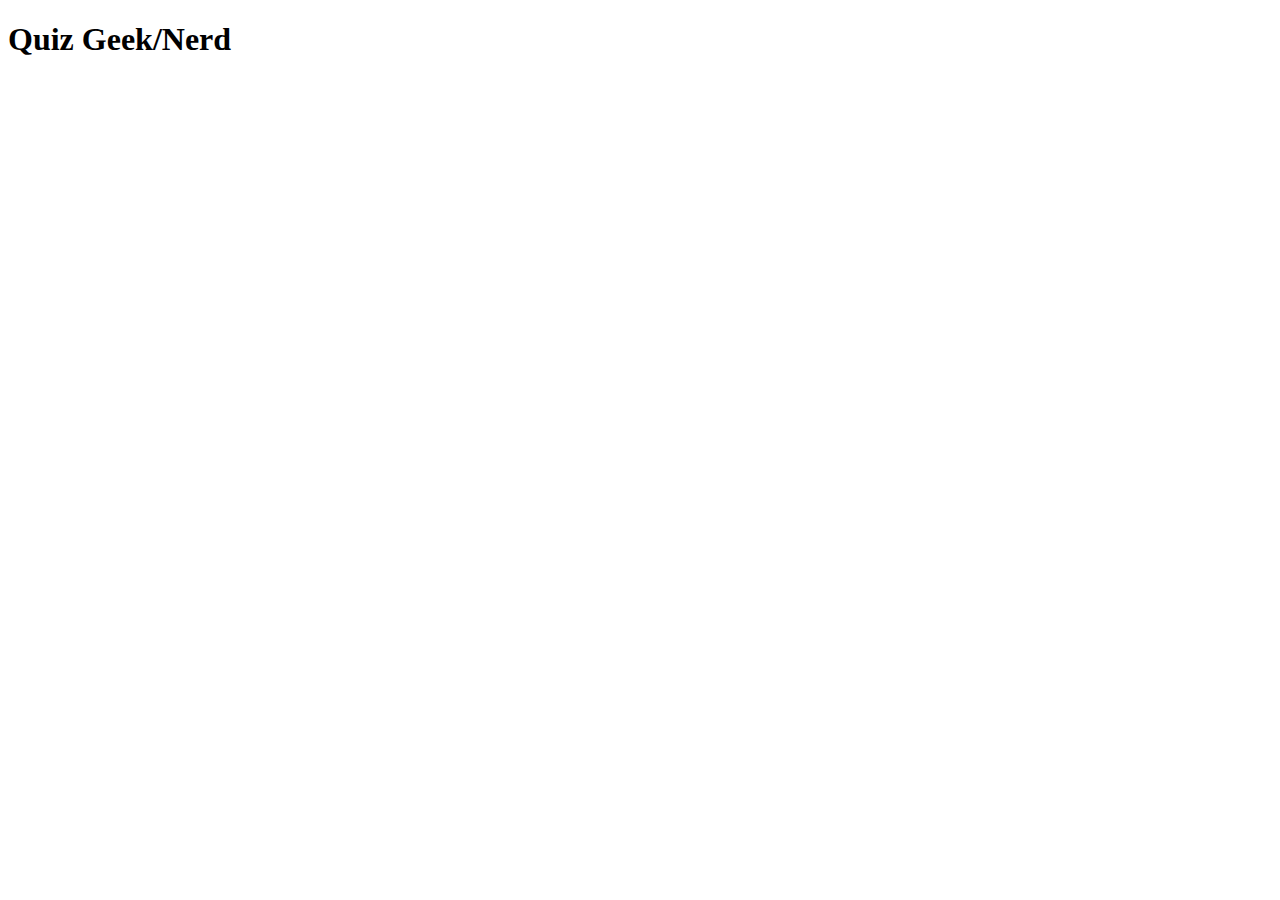
==== index.html @ 2c2b1725 "Update index" ====
<!DOCTYPE html>
<html lang="pt-br">
    <head>
        <meta charset="UTF-8">
        <link rel="stylesheet" href="sytle/style.css">
        <title>Quiz Geek/Nerd</title>
    </head>
    <body>
        <h1>Quiz Geek/Nerd</h1>

        <script src="./script/app.js"></script>
    </body>
</html>
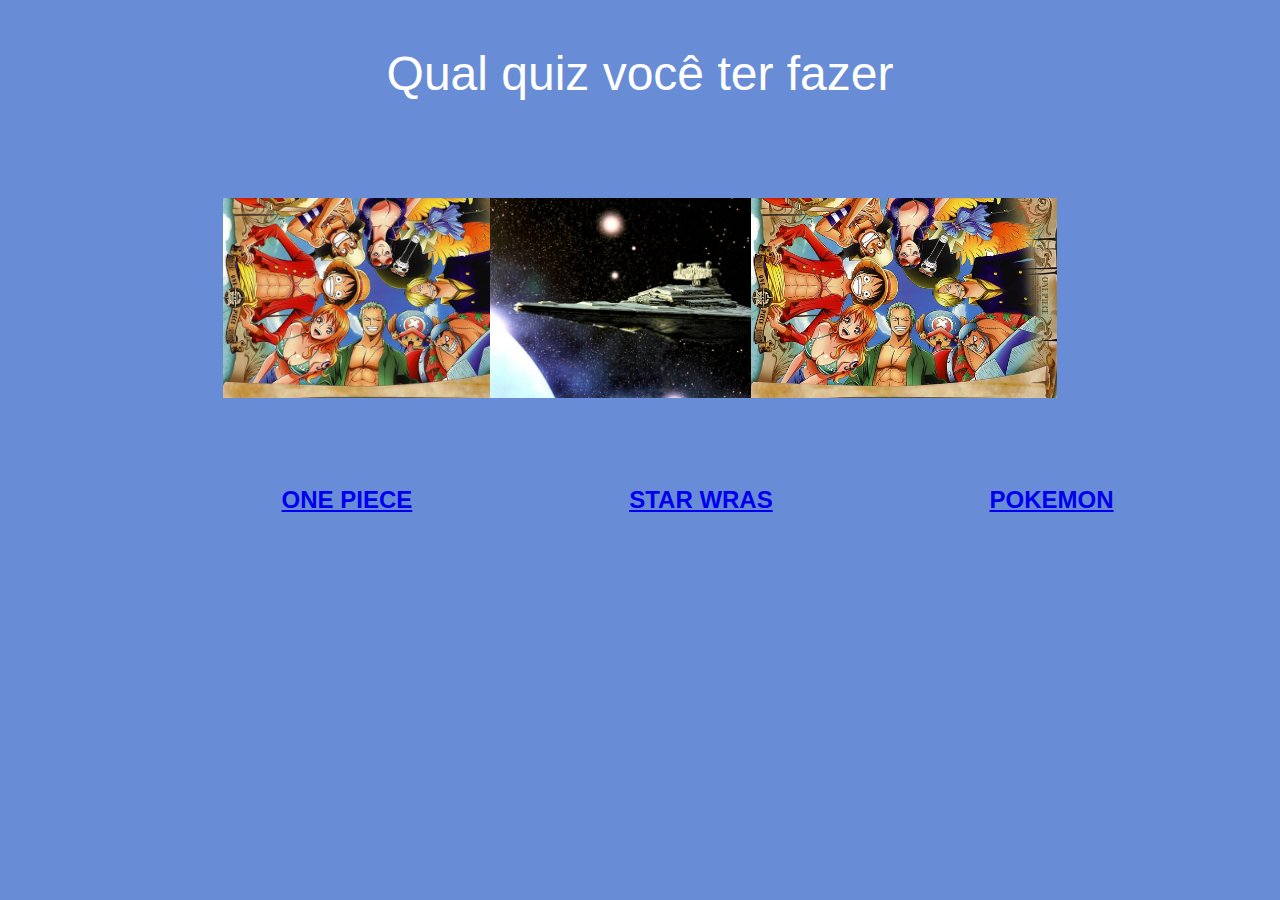
==== commit 98f43d15: "Update" ====
--- a/index.html
+++ b/index.html
@@ -1,13 +1,51 @@
 <!DOCTYPE html>
 <html lang="pt-br">
-    <head>
-        <meta charset="UTF-8">
-        <link rel="stylesheet" href="sytle/style.css">
-        <title>Quiz Geek/Nerd</title>
-    </head>
-    <body>
-        <h1>Quiz Geek/Nerd</h1>
+<head>
+    <meta charset="UTF-8">
+    <meta name="viewport" content="width=device-width, initial-scale=1.0">
+    <link rel="stylesheet" href="style-main/style.css">
+    <link rel="stylesheet" href="style-main/reset.css">
+    <title>Quiz-Geek/Need</title>
+</head>
+<body>
+    <main class="projetos">
+            <h2 class="titulo-projetos">Qual quiz você ter fazer</h2>
 
-        <script src="./script/app.js"></script>
-    </body>
+            <div class="conteiner-proj">
+               
+                <div class="cads-quiz" >
+                    <img src="img/one-piece-2.jpg" alt="one-piece">
+                    
+                </div>
+           
+                <div class="cads-quiz" >
+                    <img src="img/star-wars612x612.jpg" alt="one-piece">
+                    
+                </div>
+
+                <div class="cads-quiz" >
+                    <img src="img/one-piece.jpg" alt="one-piece">
+                    
+                </div>
+            </div>
+
+            <div class="conteiner-links">
+               
+                <span class="link em-breve">
+                    <a href="one-piece/index.html" target="_blank">One piece</a>
+                </span>
+                
+                <span class="link em-breve">
+                    <a href="one-piece/index.html" target="_blank">Star Wras</a>
+                </span>
+
+                <span class="link em-breve">
+                    <a href="one-piece/index.html" target="_blank">Pokemon</a>
+                </span>
+            </div>
+            
+          
+
+    </main>
+</body>
 </html>--- a/style-main/style.css
+++ b/style-main/style.css
@@ -0,0 +1,57 @@
+/*Sessão três// PROJETOS*/
+
+
+.projetos{
+    background:  #1b52bfa9;
+    height: 100vh;
+}
+.titulo-projetos {
+    text-align: center;
+    font-family: sans-serif;
+    font-size: 3em;
+    color: #FFFF;
+    padding-top: 50px;
+}
+.conteiner-proj {
+    display: flex;
+    justify-content: space-between;
+    width: 60vw;
+    margin-top: 60px;
+    margin-left: 20vw;
+}
+
+.conteiner-links  {
+    display: flex;
+    text-align: center;
+    justify-content: space-between;
+    width: 65vw;
+    margin-left: 22vw;
+}
+
+.link {
+    display: block;
+    font-family: sans-serif;
+    font-size: 1.3em;
+    color: #FFFF;
+}
+
+.cads-quiz {
+    display: flex;
+    justify-content: center;
+    width: 200px;
+    height: 200px;
+    margin: 40px 20px;
+    transition: 1s;
+}
+.cads-quiz:hover {
+    transform: scale(1.1);
+}
+
+.em-breve {
+    font-family: 'Noto Sans', sans-serif;
+    font-size: 1.5em;
+    font-weight: bold;
+    padding-top: 50px;
+    text-transform: uppercase;
+}
+
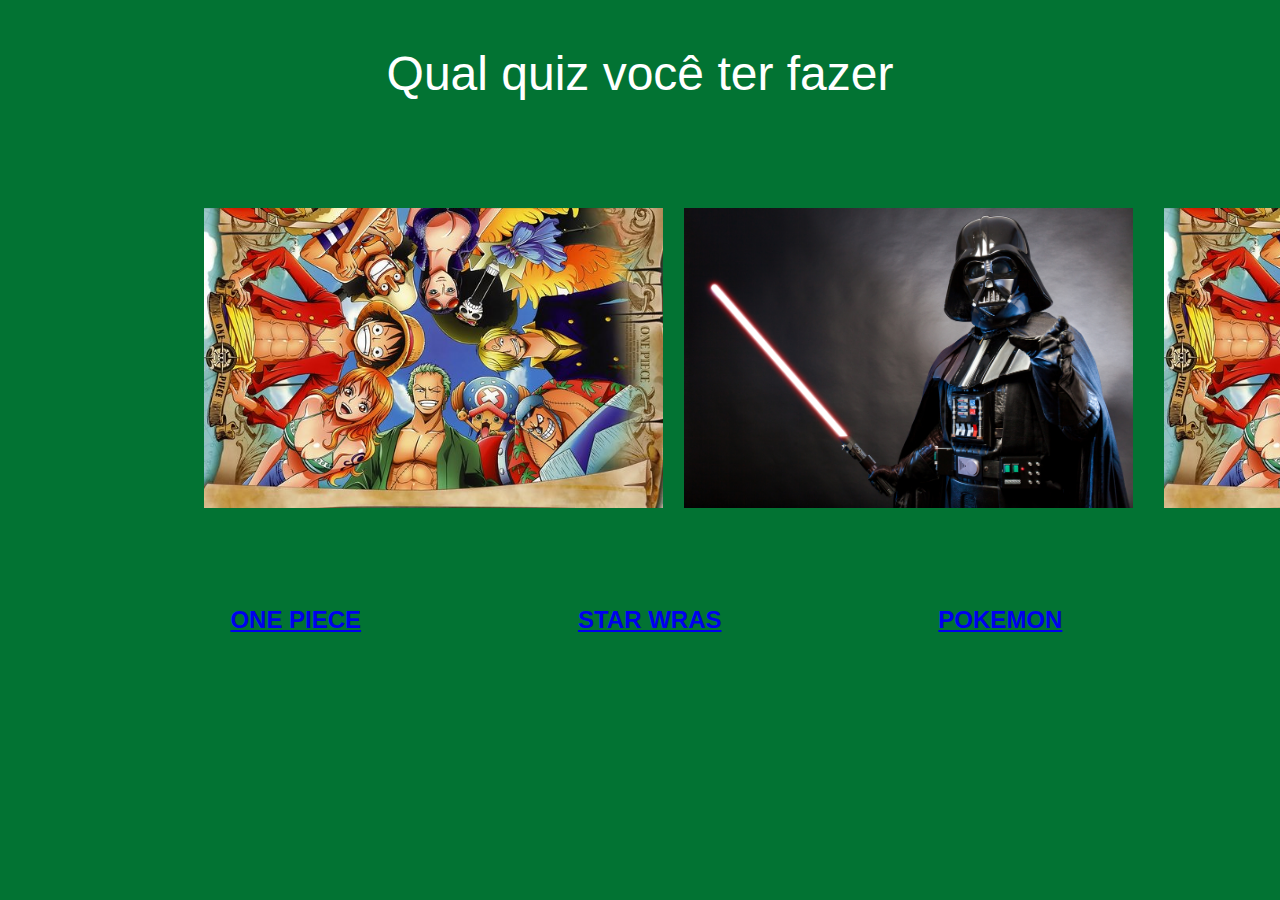
==== commit a158f509: "Update" ====
--- a/index.html
+++ b/index.html
@@ -14,18 +14,15 @@
             <div class="conteiner-proj">
                
                 <div class="cads-quiz" >
-                    <img src="img/one-piece-2.jpg" alt="one-piece">
-                    
+                    <img src="img/one-piece.jpg" alt="one-piece">
                 </div>
            
                 <div class="cads-quiz" >
-                    <img src="img/star-wars612x612.jpg" alt="one-piece">
-                    
+                    <img src="img/Vader.jpg" alt="one-piece">
                 </div>
 
                 <div class="cads-quiz" >
                     <img src="img/one-piece.jpg" alt="one-piece">
-                    
                 </div>
             </div>
 
--- a/style-main/style.css
+++ b/style-main/style.css
@@ -1,8 +1,8 @@
 /*Sessão três// PROJETOS*/
-
+/*background:  #1b52bfa9*/
 
 .projetos{
-    background:  #1b52bfa9;
+    background: #027333;
     height: 100vh;
 }
 .titulo-projetos {
@@ -17,7 +17,8 @@
     justify-content: space-between;
     width: 60vw;
     margin-top: 60px;
-    margin-left: 20vw;
+    margin-left: 12vw;
+    max-width: 400px;
 }
 
 .conteiner-links  {
@@ -25,7 +26,7 @@
     text-align: center;
     justify-content: space-between;
     width: 65vw;
-    margin-left: 22vw;
+    margin-left: 18vw;
 }
 
 .link {
@@ -33,15 +34,18 @@
     font-family: sans-serif;
     font-size: 1.3em;
     color: #FFFF;
+    max-width: 400px;
 }
 
 .cads-quiz {
     display: flex;
-    justify-content: center;
-    width: 200px;
-    height: 200px;
-    margin: 40px 20px;
+    justify-content: space-between;
+    width: 300px;
+    height: 300px;
+    padding: 50px;
+    margin-right: 80px;
     transition: 1s;
+    
 }
 .cads-quiz:hover {
     transform: scale(1.1);
@@ -53,5 +57,6 @@
     font-weight: bold;
     padding-top: 50px;
     text-transform: uppercase;
+    max-width: 400px;
 }
 
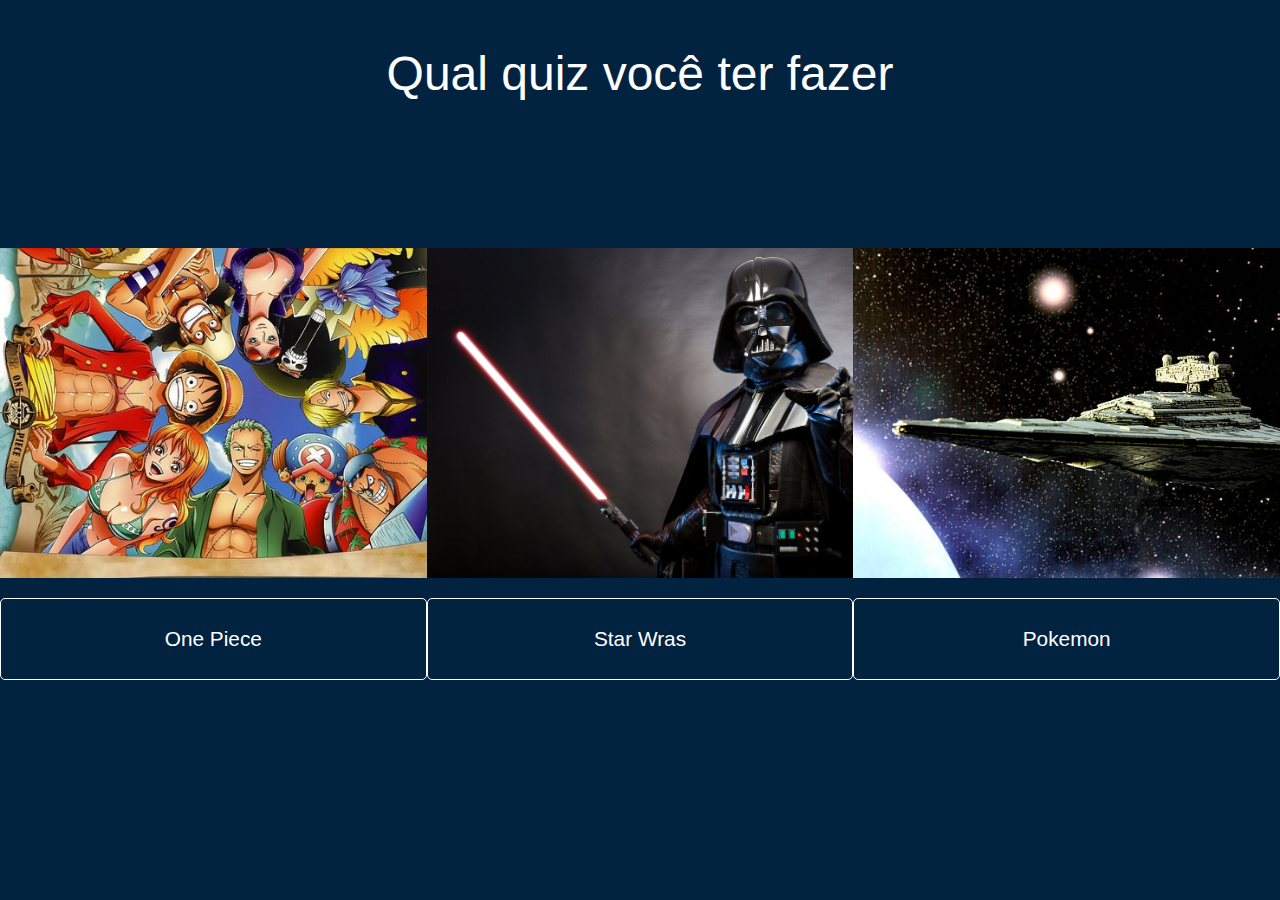
==== commit 8fda345d: "Update" ====
--- a/index.html
+++ b/index.html
@@ -1,48 +1,39 @@
 <!DOCTYPE html>
 <html lang="pt-br">
-<head>
-    <meta charset="UTF-8">
-    <meta name="viewport" content="width=device-width, initial-scale=1.0">
-    <link rel="stylesheet" href="style-main/style.css">
-    <link rel="stylesheet" href="style-main/reset.css">
-    <title>Quiz-Geek/Need</title>
-</head>
-<body>
-    <main class="projetos">
-            <h2 class="titulo-projetos">Qual quiz você ter fazer</h2>
+    <head>
+        <meta charset="UTF-8">
+        <meta name="viewport" content="width=device-width, initial-scale=1.0">
+        <link rel="stylesheet" href="style-main/style.css">
+        <link rel="stylesheet" href="style-main/reset.css">
+        <title>Quiz-Geek/Need</title>
+    </head>
+    <body>
+        <h2 class="titulo">Qual quiz você ter fazer</h2>
 
-            <div class="conteiner-proj">
-               
-                <div class="cads-quiz" >
-                    <img src="img/one-piece.jpg" alt="one-piece">
-                </div>
-           
-                <div class="cads-quiz" >
-                    <img src="img/Vader.jpg" alt="one-piece">
-                </div>
+        <div class="conteiner-img">
+            <div class="card-header">
+                <img src="img/one-piece.jpg" alt="">
+            </div>
+            <div class="card-header">
+                <img src="img/Vader.jpg" alt="">
+            </div>
+            <div class="card-header">
+                <img src="img/star-wars612x612.jpg" alt="">
+            </div>
+        </div>
 
-                <div class="cads-quiz" >
-                    <img src="img/one-piece.jpg" alt="one-piece">
-                </div>
+        <div class="conteiner">
+            <div class="card-body">
+                <a class="card-body-a" href="one-piece/index.html" target="_blank">One Piece</a>
             </div>
 
-            <div class="conteiner-links">
-               
-                <span class="link em-breve">
-                    <a href="one-piece/index.html" target="_blank">One piece</a>
-                </span>
-                
-                <span class="link em-breve">
-                    <a href="one-piece/index.html" target="_blank">Star Wras</a>
-                </span>
+            <div class="card-body">
+                <a class="card-body-a" href="star-wars/index.html" target="_blank">Star Wras</a>
+            </div>
 
-                <span class="link em-breve">
-                    <a href="one-piece/index.html" target="_blank">Pokemon</a>
-                </span>
+            <div class="card-body">
+                <a class="card-body-a" href="#">Pokemon</a>
             </div>
-            
-          
-
-    </main>
-</body>
+        </div>
+    </body>
 </html>--- a/style-main/style.css
+++ b/style-main/style.css
@@ -1,62 +1,47 @@
-/*Sessão três// PROJETOS*/
-/*background:  #1b52bfa9*/
+body {
+    background: #012340;
+}
 
-.projetos{
-    background: #027333;
-    height: 100vh;
-}
-.titulo-projetos {
+.titulo {
     text-align: center;
-    font-family: sans-serif;
+    font-family: Arial, Helvetica, sans-serif;
     font-size: 3em;
     color: #FFFF;
-    padding-top: 50px;
-}
-.conteiner-proj {
-    display: flex;
-    justify-content: space-between;
-    width: 60vw;
-    margin-top: 60px;
-    margin-left: 12vw;
-    max-width: 400px;
+    padding: 50px;
+    padding-bottom: 150px;
 }
 
-.conteiner-links  {
+.conteiner-img {
     display: flex;
-    text-align: center;
-    justify-content: space-between;
-    width: 65vw;
-    margin-left: 18vw;
+    justify-content: space-evenly;
+    margin-bottom: 20px; 
+}
+.conteiner {
+    display: flex;
+    justify-content: space-evenly;
 }
 
-.link {
-    display: block;
+.card-header {
+    display: flex;
+    max-width: 500px;
+    min-width: 200px;
+    width: 500px;
+    height: 330px;
+}
+.card-body {
+    text-align: center;
+    max-width: 500px;
+    min-width: 200px;
+    width: 500px;
+    padding-top: 30px;
+    height: 50px;
+    border: 1px solid white;
+    border-radius: 5px;
+}
+
+.card-body-a {
+    color: white;
     font-family: sans-serif;
     font-size: 1.3em;
-    color: #FFFF;
-    max-width: 400px;
-}
-
-.cads-quiz {
-    display: flex;
-    justify-content: space-between;
-    width: 300px;
-    height: 300px;
-    padding: 50px;
-    margin-right: 80px;
-    transition: 1s;
-    
-}
-.cads-quiz:hover {
-    transform: scale(1.1);
-}
-
-.em-breve {
-    font-family: 'Noto Sans', sans-serif;
-    font-size: 1.5em;
-    font-weight: bold;
-    padding-top: 50px;
-    text-transform: uppercase;
-    max-width: 400px;
-}
-
+    text-decoration: none;
+}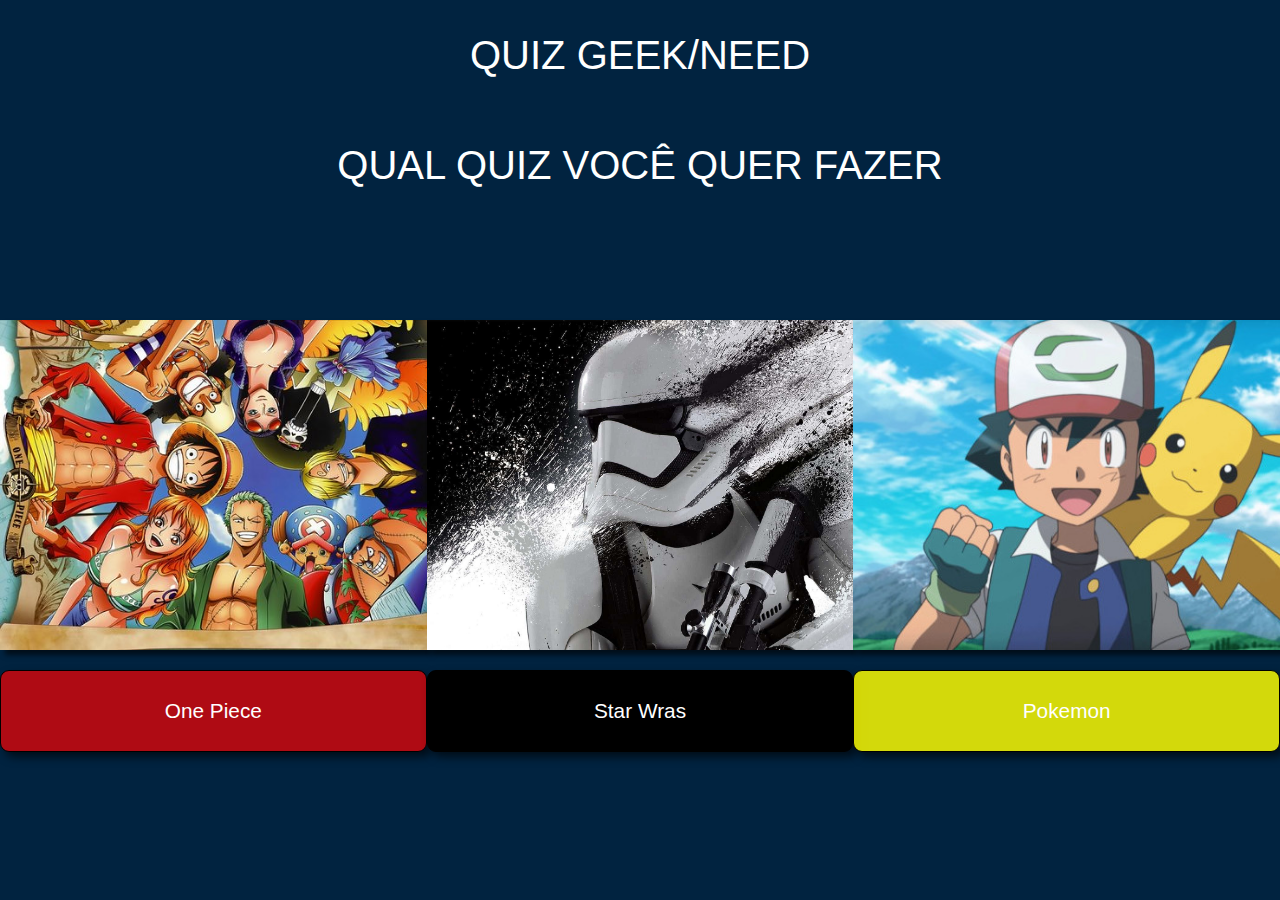
==== commit 5fcf77ee: "Update" ====
--- a/index.html
+++ b/index.html
@@ -8,31 +8,32 @@
         <title>Quiz-Geek/Need</title>
     </head>
     <body>
-        <h2 class="titulo">Qual quiz você ter fazer</h2>
+        <h1 class="titulo">Quiz Geek/Need</h1>
+        <h2 class="titulo">Qual quiz você quer fazer</h2>
 
         <div class="conteiner-img">
             <div class="card-header">
-                <img src="img/one-piece.jpg" alt="">
+                <img src="img/one-piece.jpg" alt="imagem one-piece">
             </div>
             <div class="card-header">
-                <img src="img/Vader.jpg" alt="">
+                <img src="img/star4.jpg" alt="imagem star-wars">
             </div>
             <div class="card-header">
-                <img src="img/star-wars612x612.jpg" alt="">
+                <img src="img/poke09.jpg" alt="imagem pokemon">
             </div>
         </div>
 
         <div class="conteiner">
-            <div class="card-body">
+            <div class="card-body one-piece">
                 <a class="card-body-a" href="one-piece/index.html" target="_blank">One Piece</a>
             </div>
 
-            <div class="card-body">
+            <div class="card-body star-wars">
                 <a class="card-body-a" href="star-wars/index.html" target="_blank">Star Wras</a>
             </div>
 
-            <div class="card-body">
-                <a class="card-body-a" href="#">Pokemon</a>
+            <div class="card-body pokemon">
+                <a class="card-body-a" href="pokemon/index.html" target="_blank">Pokemon</a>
             </div>
         </div>
     </body>
--- a/style-main/style.css
+++ b/style-main/style.css
@@ -5,10 +5,11 @@
 .titulo {
     text-align: center;
     font-family: Arial, Helvetica, sans-serif;
-    font-size: 3em;
+    text-transform: uppercase;
+    font-size: 2.5em;
     color: #FFFF;
-    padding: 50px;
-    padding-bottom: 150px;
+    padding: 35px;
+  
 }
 
 .conteiner-img {
@@ -23,11 +24,18 @@
 
 .card-header {
     display: flex;
-    max-width: 500px;
+    max-width: 900px;
     min-width: 200px;
     width: 500px;
     height: 330px;
+    margin-top: 100px;
+    transition: 1s;
+    box-shadow:  5px 5px 5px rgba(0, 0, 0, 0.603);
 }
+.card-header:hover {
+    transform: scale(1.1);
+}
+
 .card-body {
     text-align: center;
     max-width: 500px;
@@ -35,8 +43,11 @@
     width: 500px;
     padding-top: 30px;
     height: 50px;
-    border: 1px solid white;
-    border-radius: 5px;
+    transition: 1s;
+    box-shadow:  5px 5px 10px  rgba(0, 0, 0, 0.644);
+}
+.card-body:hover {
+    transform: scale(1.1);
 }
 
 .card-body-a {
@@ -44,4 +55,22 @@
     font-family: sans-serif;
     font-size: 1.3em;
     text-decoration: none;
+}
+
+.one-piece {
+    background-color: rgba(255, 0, 0, 0.685);
+    border: 1px solid ;
+    border-radius: 9px;
+}
+
+.star-wars {
+    background-color: black;
+    border: 1px solid;
+    border-radius: 9px;
+}
+
+.pokemon {
+    background-color: rgba(255, 255, 0, 0.829);
+    border: 1px solid;
+    border-radius: 9px; 
 }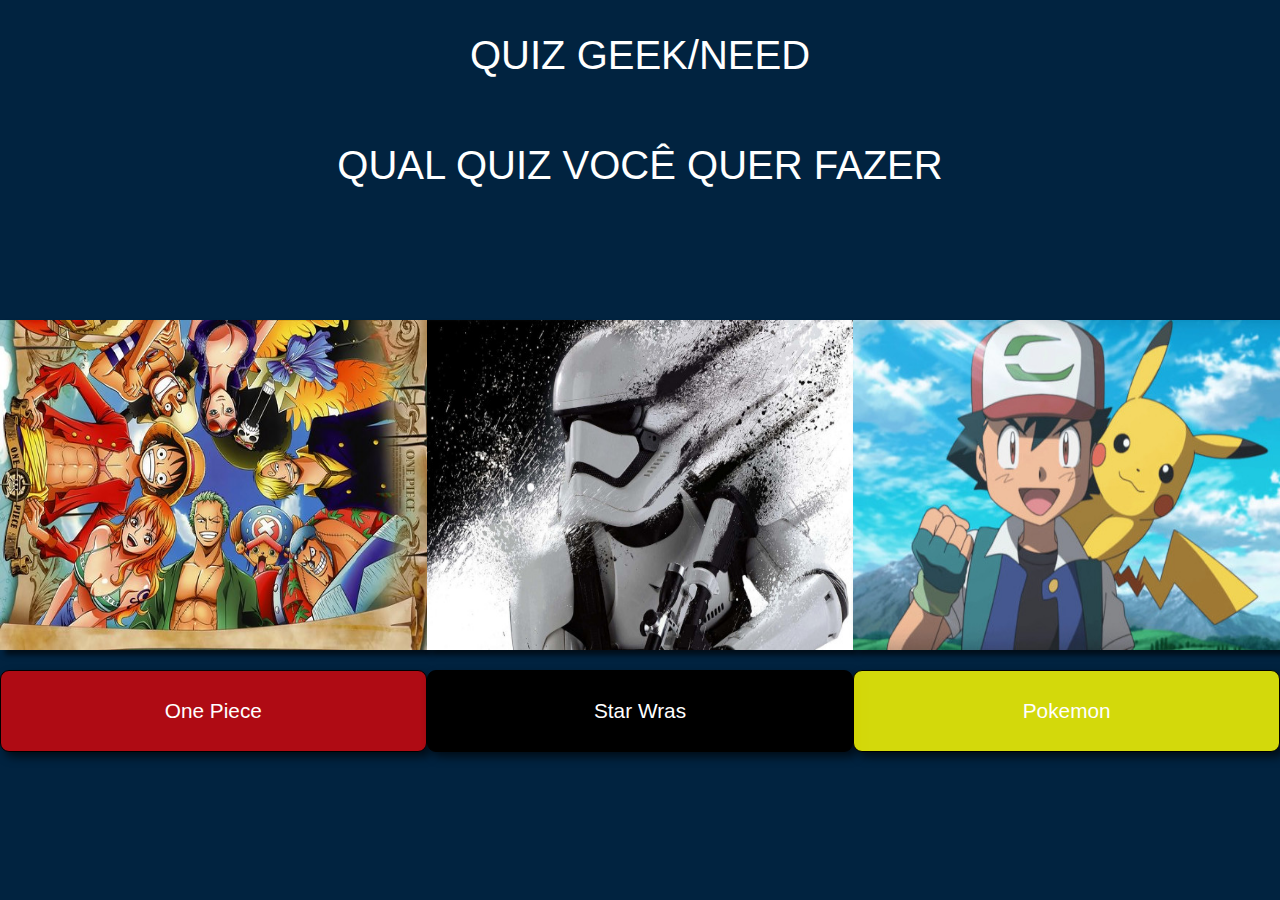
==== commit 6ac8e9e6: "Update" ====
--- a/index.html
+++ b/index.html
@@ -16,7 +16,7 @@
                 <img src="img/one-piece.jpg" alt="imagem one-piece">
             </div>
             <div class="card-header">
-                <img src="img/star4.jpg" alt="imagem star-wars">
+                <img src="img/star0004.jpg" alt="imagem star-wars">
             </div>
             <div class="card-header">
                 <img src="img/poke09.jpg" alt="imagem pokemon">
--- a/style-main/style.css
+++ b/style-main/style.css
@@ -10,6 +10,10 @@
     color: #FFFF;
     padding: 35px;
   
+}
+
+main {
+    
 }
 
 .conteiner-img {
@@ -34,6 +38,10 @@
 }
 .card-header:hover {
     transform: scale(1.1);
+}
+
+img {
+    width: 100%;
 }
 
 .card-body {
@@ -73,4 +81,24 @@
     background-color: rgba(255, 255, 0, 0.829);
     border: 1px solid;
     border-radius: 9px; 
+}
+
+@media (max-width: 960px){
+    img {
+        width: 70vw;
+    }
+    .conteiner-img {
+        display: block;
+        justify-content: space-evenly;
+        margin-bottom: 20px; 
+    }
+    .card-header {
+        display: block;
+        max-width: 900px;
+        min-width: 320px;
+        width: 300px;
+        height: 350px;
+        margin-right: 50px;
+      
+    }
 }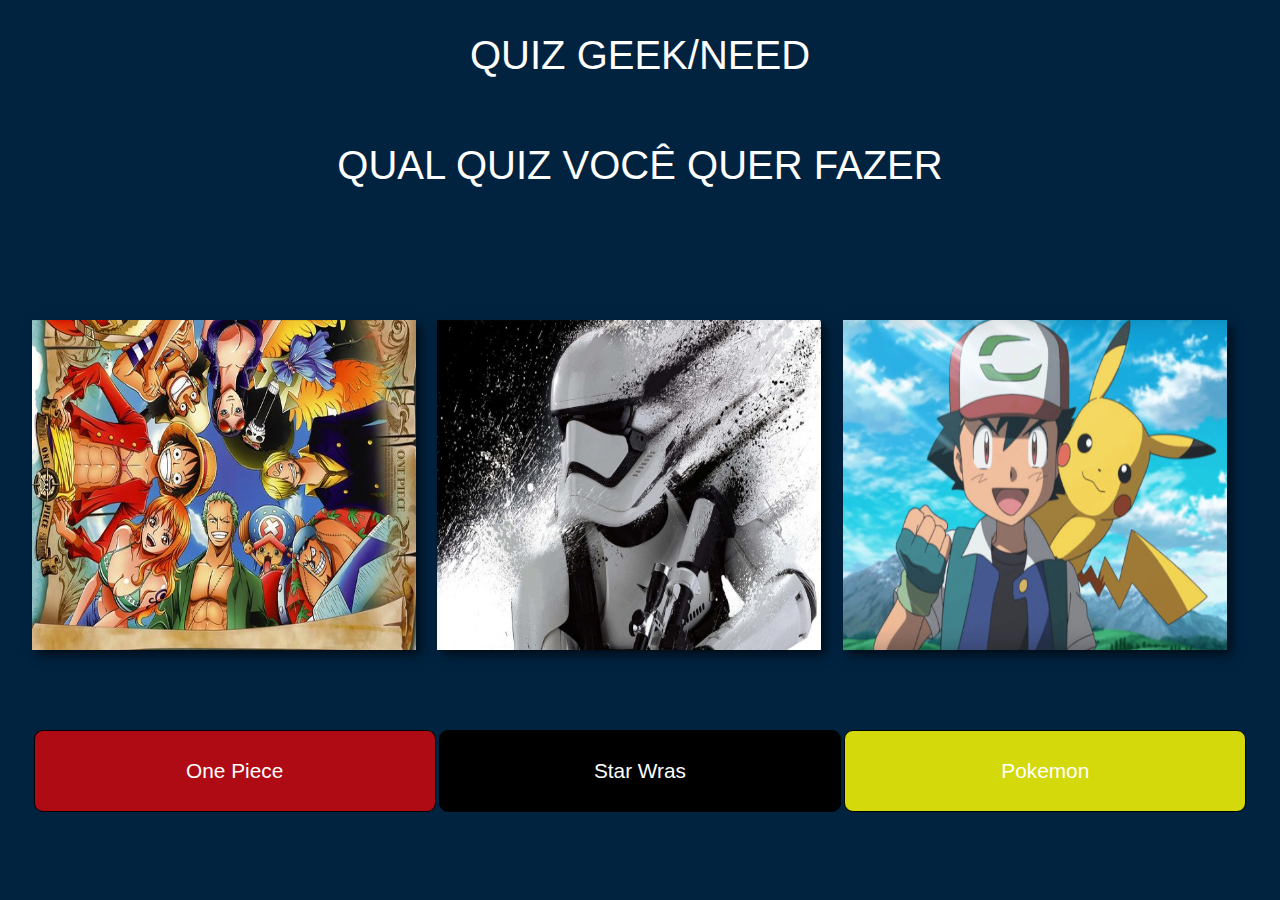
==== commit b0cf888f: "Update" ====
--- a/index.html
+++ b/index.html
@@ -8,33 +8,35 @@
         <title>Quiz-Geek/Need</title>
     </head>
     <body>
-        <h1 class="titulo">Quiz Geek/Need</h1>
-        <h2 class="titulo">Qual quiz você quer fazer</h2>
-
-        <div class="conteiner-img">
-            <div class="card-header">
-                <img src="img/one-piece.jpg" alt="imagem one-piece">
+        <main>
+            <h1 class="titulo">Quiz Geek/Need</h1>
+            <h2 class="titulo">Qual quiz você quer fazer</h2>
+    
+            <div class="conteiner-img">
+                <div class="card-header">
+                    <img src="img/one-piece.jpg" alt="imagem one-piece">
+                </div>
+                <div class="card-header">
+                    <img src="img/star0004.jpg" alt="imagem star-wars">
+                </div>
+                <div class="card-header">
+                    <img src="img/poke09.jpg" alt="imagem pokemon">
+                </div>
             </div>
-            <div class="card-header">
-                <img src="img/star0004.jpg" alt="imagem star-wars">
+    
+            <div class="conteiner">
+                <div class="card-body one-piece">
+                    <a class="card-body-a" href="one-piece/index.html" target="_blank">One Piece</a>
+                </div>
+    
+                <div class="card-body star-wars">
+                    <a class="card-body-a" href="star-wars/index.html" target="_blank">Star Wras</a>
+                </div>
+    
+                <div class="card-body pokemon">
+                    <a class="card-body-a" href="pokemon/index.html" target="_blank">Pokemon</a>
+                </div>
             </div>
-            <div class="card-header">
-                <img src="img/poke09.jpg" alt="imagem pokemon">
-            </div>
-        </div>
-
-        <div class="conteiner">
-            <div class="card-body one-piece">
-                <a class="card-body-a" href="one-piece/index.html" target="_blank">One Piece</a>
-            </div>
-
-            <div class="card-body star-wars">
-                <a class="card-body-a" href="star-wars/index.html" target="_blank">Star Wras</a>
-            </div>
-
-            <div class="card-body pokemon">
-                <a class="card-body-a" href="pokemon/index.html" target="_blank">Pokemon</a>
-            </div>
-        </div>
+        </main>
     </body>
 </html>--- a/style-main/style.css
+++ b/style-main/style.css
@@ -13,13 +13,14 @@
 }
 
 main {
-    
+    max-width: 1920px;
 }
 
 .conteiner-img {
     display: flex;
     justify-content: space-evenly;
     margin-bottom: 20px; 
+    width: 100%;
 }
 .conteiner {
     display: flex;
@@ -34,7 +35,6 @@
     height: 330px;
     margin-top: 100px;
     transition: 1s;
-    box-shadow:  5px 5px 5px rgba(0, 0, 0, 0.603);
 }
 .card-header:hover {
     transform: scale(1.1);
@@ -42,6 +42,9 @@
 
 img {
     width: 100%;
+
+    box-shadow:  5px 5px 10px rgba(0, 0, 0, 0.644);
+
 }
 
 .card-body {
@@ -51,8 +54,8 @@
     width: 500px;
     padding-top: 30px;
     height: 50px;
+    margin-top: 80px;
     transition: 1s;
-    box-shadow:  5px 5px 10px  rgba(0, 0, 0, 0.644);
 }
 .card-body:hover {
     transform: scale(1.1);
@@ -83,22 +86,58 @@
     border-radius: 9px; 
 }
 
+@media (max-width: 1568px) {
+    img {
+        width: 30vw;
+    }
+    .conteiner-img {
+        width: 95vw;
+        margin: auto
+    }
+   .conteiner {
+        display: flex;
+        width: 95vw;
+        margin: auto
+   } 
+   .card-body {
+        display: block;
+        width: 400px;
+        padding-top: 30px;
+        height: 50px; 
+        margin:  80px auto;
+    }
+}
+
+@media (max-width: 1300px) {
+    
+}
+
+
 @media (max-width: 960px){
     img {
         width: 70vw;
+        
     }
     .conteiner-img {
-        display: block;
-        justify-content: space-evenly;
-        margin-bottom: 20px; 
+        display: block; 
     }
     .card-header {
         display: block;
         max-width: 900px;
         min-width: 320px;
         width: 300px;
-        height: 350px;
-        margin-right: 50px;
-      
+        height: 350px; 
+        margin:  0px auto 0px 25%;
+    }
+
+    .conteiner {
+        display: block;
+    }
+    .card-body {
+        display: block;
+        width: 70%;
+        padding-top: 30px;
+        height: 50px; 
+        margin:  20px auto;
     }
 }